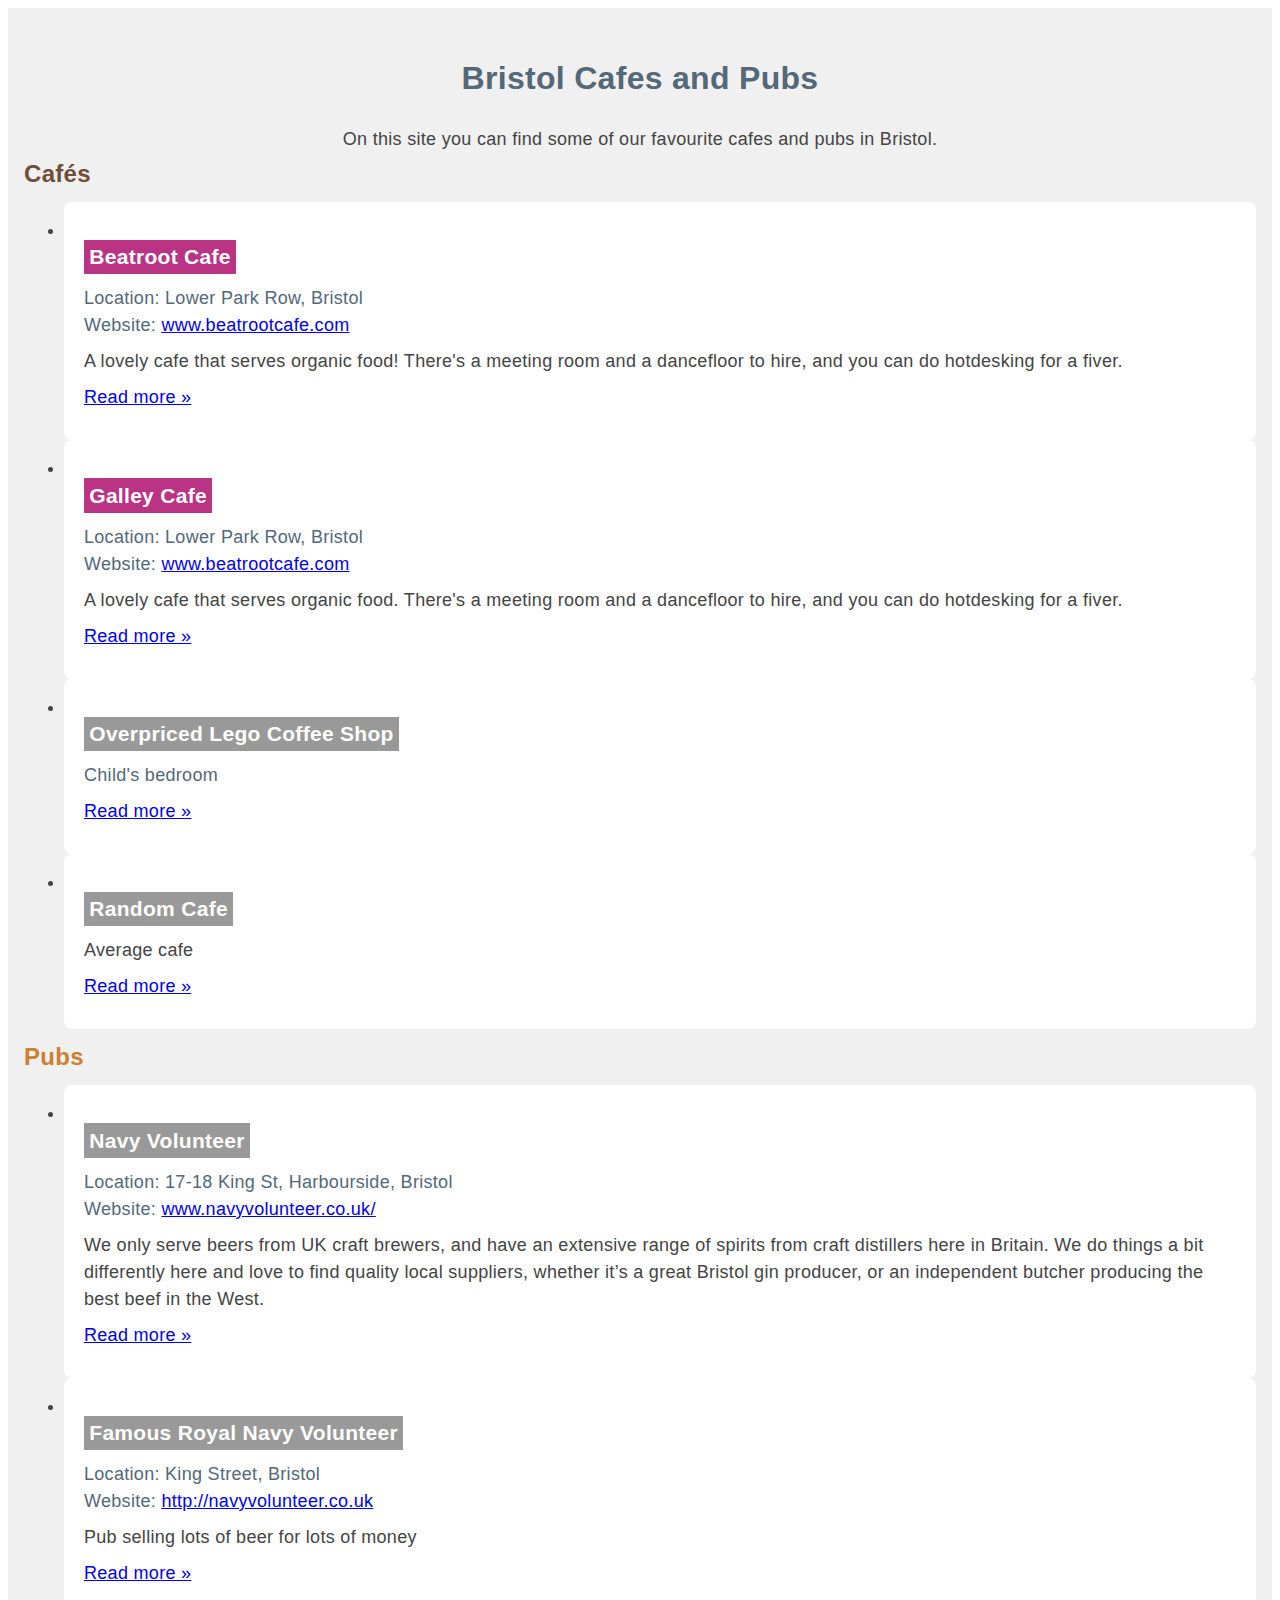
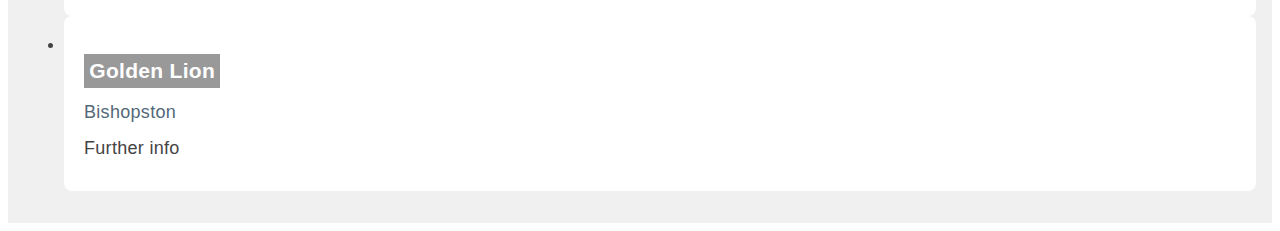
==== index.html @ d59aa423 "styles about page" ====
<!DOCTYPE html>
<html lang="en">
<head>
    <meta charset="UTF-8">
    <meta name="viewport" content="width=device-width, initial-scale=1" />
    <link rel="stylesheet" href="css/normalize.css">
    <link rel="stylesheet" href="css/grid.css">
    <link rel="stylesheet" href="css/styles.css">
    <title>Bristol Pubs and Cafes</title>
</head>

<body>
    <div class="wrapper">
    <h1>Bristol Cafes and Pubs</h1>
    <p class="centered full">On this site you can find some of our favourite cafes and pubs in Bristol.</p>
    <h2 class="cafes">Caf&eacute;s</h2>
    <div>
        <ul class="grid grid--flex">
            <li class="grid__cell u-1/3--large u-1/2--larger u-1/4--largest">
                <article class="cafe">  

                    <div class="grid grid--flex">
                        <section class="grid__cell u-1/2--small u-1/1--large u-1/2--larger u-1/1--largest">
                            <div class="img__wrap">
                                <img src="img/c_beatroot.jpg" alt="" /> 
                            </div>                       
                        </section><!--
                        --><section class="grid__cell u-1/2--small u-1/1--large u-1/2--larger u-1/1--largest">
                            <div class="text__wrap">
                                 <h3 class="cafe beatroot">Beatroot Cafe</h3> 
                                 <p class="address">
                                    Location: Lower Park Row, Bristol<br />
                                    Website: <a href="http://www.beatrootcafe.com">www.beatrootcafe.com</a>
                                 </p>
                                 <p class="description">
                                    A lovely cafe that serves organic food! There's a meeting room and a dancefloor to hire, and you can do hotdesking for a fiver.
                                 </p>
                                 <p><a href="cafes/c_beatroot.html">Read more &raquo;</a></p>
                            </div>
                        </section>
                    </div>
 
                </article>
            </li>
            <li class="grid__cell u-1/3--large u-1/2--larger u-1/4--largest">

                <article class="cafe">

                    <div class="grid grid--flex">
                        <section class="grid__cell u-1/2--small u-1/1--large u-1/2--larger u-1/1--largest">
                            <div class="img__wrap">
                                <img src="img/c_beatroot.jpg" alt="" />
                            </div>
                        </section><!--
                        --><section class="grid__cell u-1/2--small u-1/1--large u-1/2--larger u-1/1--largest">
                        <div class="text__wrap">
                            <h3 class="cafe beatroot">Galley Cafe</h3>
                            <p class="address">
                                Location: Lower Park Row, Bristol<br />
                                Website: <a href="http://www.beatrootcafe.com">www.beatrootcafe.com</a>
                            </p>
                            <p class="description">
                                A lovely cafe that serves organic food. There's a meeting room and a dancefloor to hire, and you can do hotdesking for a fiver.
                            </p>
                            <p><a href="cafes/galley_cafe.html">Read more &raquo;</a></p>
                        </div>
                    </section>
                    </div>
 
                </article>
            </li>
            <li class="grid__cell u-1/3--large u-1/2--larger u-1/4--largest">

                <article class="cafe">  

                    <div class="grid grid--flex">
                        <section class="grid__cell u-1/2--small u-1/1--large u-1/2--larger u-1/1--largest">
                            <div class="img__wrap">
                                <img src="cafes/img/Lego-coffee.jpg" alt="" /> 
                            </div>                       
                        </section><!--
                        --><section class="grid__cell u-1/2--small u-1/1--large u-1/2--larger u-1/1--largest">
                            <div class="text__wrap">
                                 <h3 class="cafe">Overpriced Lego Coffee Shop</h3> 
                                 <p class="address">
                                     Child's bedroom
                                 </p>
                                 <p><a href="cafes/lego-coffee.html">Read more &raquo;</a></p>
                            </div>
                        </section>
                    </div>
 
                </article>
            </li>
            <li class="grid__cell u-1/3--large u-1/2--larger u-1/4--largest">
                <article class="cafe">  

                    <div class="grid grid--flex">
                        <section class="grid__cell u-1/2--small u-1/1--large u-1/2--larger u-1/1--largest">
                            <div class="img__wrap">
                                <img src="img/c_pancakes.jpg" alt="" /> 
                            </div>                       
                        </section><!--
                        --><section class="grid__cell u-1/2--small u-1/1--large u-1/2--larger u-1/1--largest">
                            <div class="text__wrap">
                                 <h3 class="cafe">Random Cafe</h3> 
                                
                                 <p class="description">
                                     Average cafe
                                 </p>
                                 <p><a href="cafes/randomCafe.html">Read more &raquo;</a></p>
                            </div>
                        </section>
                    </div>
 
                </article>
            </li>           
        </ul>
    </div>
    <div id="pubs"></div>
    <h2 class="pubs">Pubs</h2>
     <div>

        <ul class="grid grid--flex">
            <li class="grid__cell u-1/3--large u-1/2--larger u-1/4--largest">
                <article class="cafe">  

                    <div class="grid grid--flex">
                        <section class="grid__cell u-1/2--small u-1/1--large u-1/2--larger u-1/1--largest">
                            <div class="img__wrap">
                                <img src="img/p_navy.png" alt="" /> 
                            </div>                       
                        </section><!--
                        --><section class="grid__cell u-1/2--small u-1/1--large u-1/2--larger u-1/1--largest">
                            <div class="text__wrap">
                                 <h3 class="cafe navyvolunteer">Navy Volunteer</h3> 
                                 <p class="address">
                                    Location: 17-18 King St, Harbourside, Bristol<br />
                                    Website: <a href="http://navyvolunteer.co.uk/">www.navyvolunteer.co.uk/</a>
                                 </p>
                                 <p class="description">
                                    We only serve beers from UK craft brewers, and have an extensive range of spirits from craft distillers here in Britain.  We do things a bit differently here and love to find quality local suppliers, whether it’s a great Bristol gin producer, or an independent butcher producing the best beef in the West.
                                 </p>
                                 <p><a href="pubs/p_navyvolunteer.html">Read more &raquo;</a></p>
                            </div>
                        </section>
                    </div>
 
                </article>
            </li>
            <li class="grid__cell u-1/3--large u-1/2--larger u-1/4--largest">
                <article class="cafe">  

                    <div class="grid grid--flex">
                        <section class="grid__cell u-1/2--small u-1/1--large u-1/2--larger u-1/1--largest">
                            <div class="img__wrap">
                                <img src="img/p_beer.jpg" alt="" /> 
                            </div>                       
                        </section><!--
                        --><section class="grid__cell u-1/2--small u-1/1--large u-1/2--larger u-1/1--largest">
                            <div class="text__wrap">
                                 <h3 class="cafe">Famous Royal Navy Volunteer</h3> 
                                 <p class="address">
                                    Location: King Street, Bristol<br />
                                    Website: <a href="http://navyvolunteer.co.uk">http://navyvolunteer.co.uk</a>
                                 </p>
                                 <p class="description">
                                     Pub selling lots of beer for lots of money
                                 </p>
                                <p><a href="pubs/p_volley.html">Read more &raquo;</a></p>
                            </div>
                        </section>
                    </div>
 
                </article>
            </li>
            <li class="grid__cell u-1/3--large u-1/2--larger u-1/4--largest">
                <article class="cafe">  
                    <div class="grid grid--flex">
                        <section class="grid__cell u-1/2--small u-1/1--large u-1/2--larger u-1/1--largest">
                            <div class="img__wrap">
                                <img src="img/p_bar.jpg" alt="" /> 
                            </div>                       
                        </section><!--
                        --><section class="grid__cell u-1/2--small u-1/1--large u-1/2--larger u-1/1--largest">
                            <div class="text__wrap">
                                 <h3 class="cafe">Golden Lion</h3> 
                                 <p class="address">
                                    Bishopston
                                 </p>
                                 <p class="description">
                                     Further info 
                                 </p>
                            </div>
                        </section>
                    </div> 
                </article>
            </li>
        </ul>
    </div>
    </div> 
</body>

</html>
---- css/styles.css ----
body {
    color: #444;
    /*font-family: "Trebuchet MS", Georgia, serif;*/
    font-family: Verdana, sans-serif;
    letter-spacing: 0.3px;
    font-size: 16px;
}

@font-face {
    font-family: 'league_gothicregular';
    src: url('leaguegothic-regular-webfont.woff2') format('woff2'),
         url('leaguegothic-regular-webfont.woff') format('woff');
    font-weight: normal;
    font-style: normal;

}

/* Generated by Font Squirrel (https://www.fontsquirrel.com) on August 29, 2016 */

@font-face {
    font-family: 'aleoregular';
    src: url('aleo-regular-webfont.woff2') format('woff2'),
         url('aleo-regular-webfont.woff') format('woff');
    font-weight: normal;
    font-style: normal;

}

@font-face {
    font-family: 'aleolight';
    src: url('aleo-light-webfont.woff2') format('woff2'),
         url('aleo-light-webfont.woff') format('woff');
    font-weight: normal;
    font-style: normal;
}

body {
    color: #444;
}

h1, h2, h3{
    margin-top: 0;
}
h1 {
    font-size: 24px;
    line-height: 1.867;
    margin-bottom: 0.933em;
    margin-top: 30px;
}
h2{
    font-size: 21px;
    line-height:1.067;
    margin-bottom: 0.533em;
}
h3 {
    font-size: 18px;
    line-height: 1.244;
    margin-bottom: 0.622em;
}

p {
    margin-top: 0;
    margin-bottom: 0.5em;
    font-size: 16px;
    line-height: 1.4;
}
@media (min-width: 1100px){
    p {
        font-size: 18px;
        line-height: 1.5;
        margin-bottom: 0.5em;
    }
    h1 {
        font-size: 32px;
        line-height: 1.5;
        margin-bottom: 0.75em;
    }
    h2 {
        font-size: 24px;
        line-height: 1;
        margin-bottom: 0.5em;  
    }
    h3 {
        font-size: 21px;
        line-height: 1.142;
        margin-bottom: 0.517em;
    }
}

img {
    max-width: 100%;
    height: auto;
}

.wrapper {
    background: #f0f0f0;
    max-width: 87.5em;
    min-width: 20em;
    margin: 0 auto;
    padding: 16px;
}
.v-pad-50 {
    padding-top: 50px;
    padding-bottom: 50px;
} 

/* Site-specific */

.cafe {
    background: #fff; 
    padding: 20px;  
    border-radius: 8px; 
}

.address {
    color: #536878; 
}

h1, h2, h3{
    font-family: 'aleolight', sans-serif;
}


h1 {    
    color: #536878;  /* 'Dark electric blue' */
    text-align: center;
}

h1.heading-home{
    color: teal;
}
h2.cafes {
    color: #6f4e37;
}
h2.pubs {
    color: #cd7f32;
}

.nav-wrapper {
    text-align: center;
}
.nav-wrapper ul {
    list-style: none;
}
.nav-wrapper ul li {
    display: inline-block;
    margin-right: 1em;
}

.cafe h3{
    background: #999;
    color: #fff;
    padding: 0.25em;
    display: inline-block; 
    border-radius: 0;   
}

.centered {
    text-align: center;
}
.full {
     width: 100%;
}

@media (min-width: 640px){
    .columns {
        -moz-column-count: 2;
        -webkit-column-count: 2;
        column-count: 2;
    }
}

p, span.no-break {
    -webkit-column-break-inside:avoid;
    -moz-column-break-inside:avoid;
    -o-column-break-inside:avoid;
    -ms-column-break-inside:avoid;
    column-break-inside:avoid;
    display: table;
}

.about {
    padding: 24px;
}

.about h2 {
    font-family: 'league_gothicregular', arial, sans-serif !important;
    font-weight: normal;
    letter-spacing: 1px;
    text-transform: uppercase;
}
.cafe h3.beatroot {
    background: #bb3385;
}

.menu {
    position: fixed;
}


.menu {    
    background: #fff;
    border: 1px solid #dedede;
    position: fixed;  
}

.menu ul {
    padding: 0 15px;
}


.inner {
    background: #fff;
    border-radius: 5px;
    padding: 10px;
}

@keyframes animatedBackground {
    from { background-position: 0 0; }
    to { background-position: 100% 0; }
}

#git-is-great {        
        width: 340px; 
        height: 150px; 
        background-image: url(../img/gitscroll3.png);
        background-position: 0px 0px;
        background-repeat: repeat-x;
        animation: animatedBackground 12s linear infinite;
}
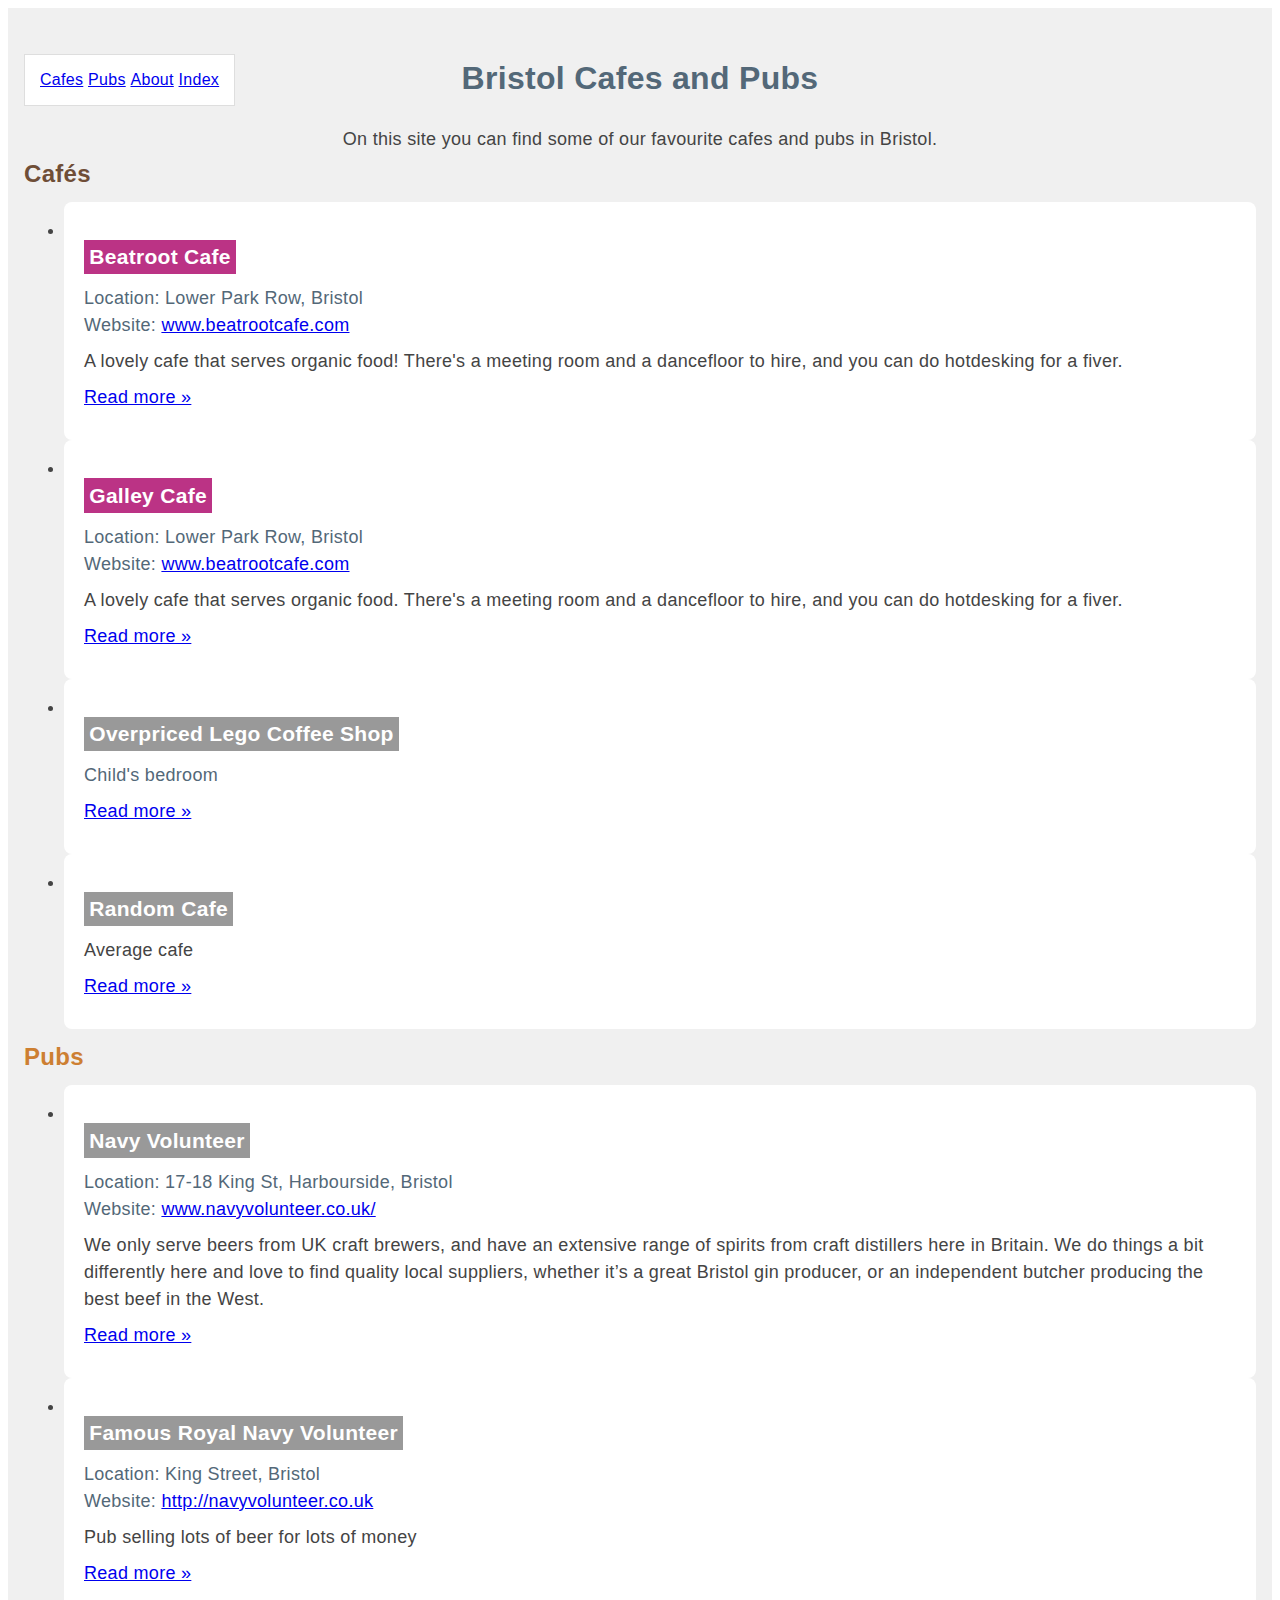
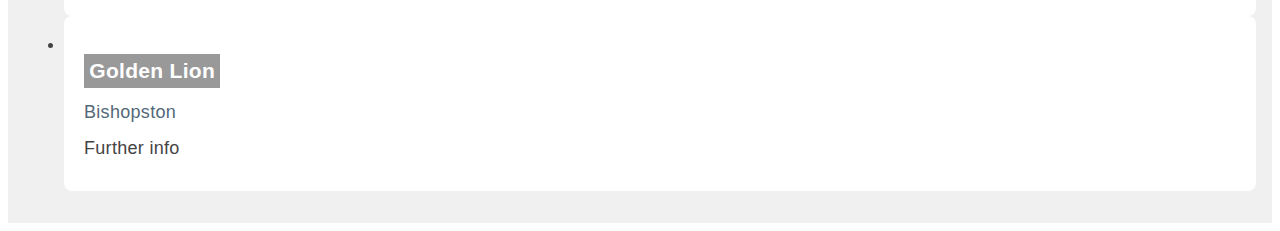
==== commit 9ce89608: "tweak styles of nav, position fixed" ====
--- a/index.html
+++ b/index.html
@@ -11,7 +11,21 @@
 
 <body>
     <div class="wrapper">
-    <h1>Bristol Cafes and Pubs</h1>
+    <div class="grid">
+        <div class="grid__cell u-1/3--large">
+            <div class="menu">
+                <ul>
+                    <li><a href="#cafes">Cafes</a></li>
+                    <li><a href="#pubs">Pubs</a></li>
+                    <li><a href="about/index.html">About</a></li>
+                    <li><a href="index/index.html">Index</a></li>
+                </ul>
+            </div>
+        </div><!--  
+        --><div class="grid__cell u-1/3--large"><h1>Bristol Cafes and Pubs</h1></div><!--
+        --><div class="grid__cell u-1/3--large"  id="cafes"></div>
+    </div>
+    
     <p class="centered full">On this site you can find some of our favourite cafes and pubs in Bristol.</p>
     <h2 class="cafes">Caf&eacute;s</h2>
     <div>
--- a/css/styles.css
+++ b/css/styles.css
@@ -208,6 +208,9 @@
     padding: 0 15px;
 }
 
+.menu li {
+    display: inline-block;
+}
 
 .inner {
     background: #fff;
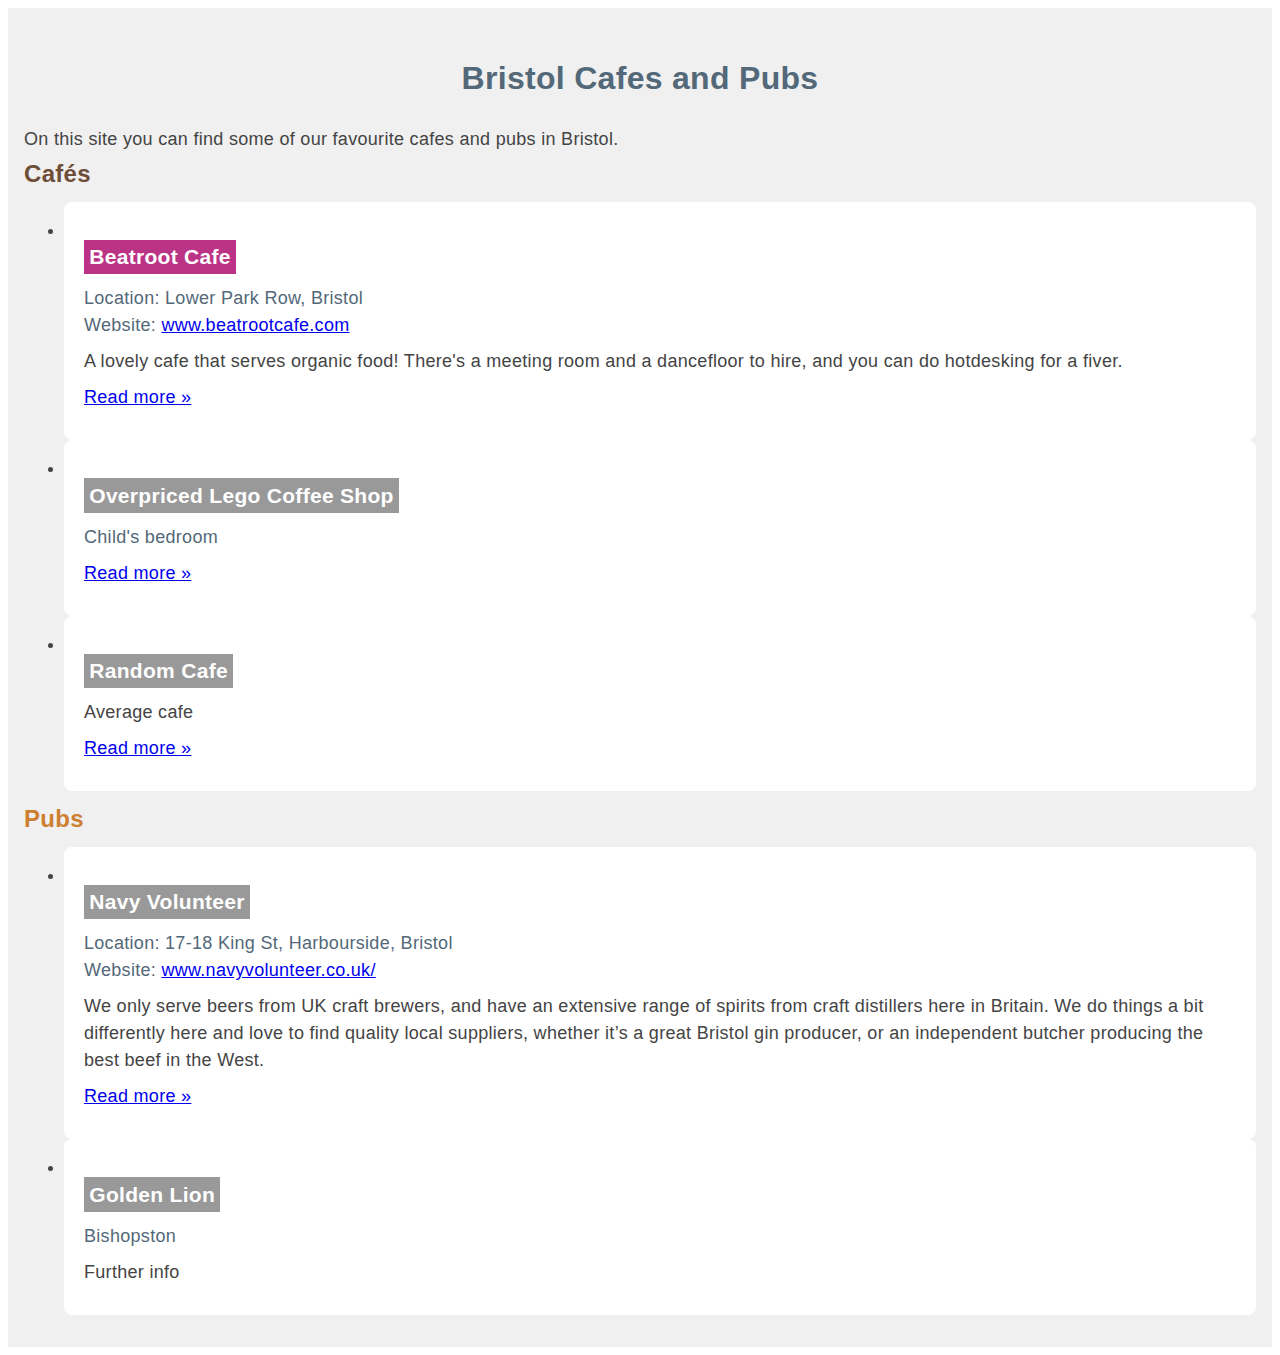
==== commit 68e0ca21: "tidy index.html, remove redundant cafes and pubs" ====
--- a/index.html
+++ b/index.html
@@ -11,25 +11,14 @@
 
 <body>
     <div class="wrapper">
-    <div class="grid">
-        <div class="grid__cell u-1/3--large">
-            <div class="menu">
-                <ul>
-                    <li><a href="#cafes">Cafes</a></li>
-                    <li><a href="#pubs">Pubs</a></li>
-                    <li><a href="about/index.html">About</a></li>
-                    <li><a href="index/index.html">Index</a></li>
-                </ul>
-            </div>
-        </div><!--  
-        --><div class="grid__cell u-1/3--large"><h1>Bristol Cafes and Pubs</h1></div><!--
-        --><div class="grid__cell u-1/3--large"  id="cafes"></div>
-    </div>
-    
+    <h1>Bristol Cafes and Pubs</h1>
     <p class="centered full">On this site you can find some of our favourite cafes and pubs in Bristol.</p>
     <h2 class="cafes">Caf&eacute;s</h2>
     <div>
+        <!-- LIST OF CAFES --> 
         <ul class="grid grid--flex">
+
+
             <li class="grid__cell u-1/3--large u-1/2--larger u-1/4--largest">
                 <article class="cafe">  
 
@@ -56,33 +45,8 @@
  
                 </article>
             </li>
-            <li class="grid__cell u-1/3--large u-1/2--larger u-1/4--largest">
 
-                <article class="cafe">
 
-                    <div class="grid grid--flex">
-                        <section class="grid__cell u-1/2--small u-1/1--large u-1/2--larger u-1/1--largest">
-                            <div class="img__wrap">
-                                <img src="img/c_beatroot.jpg" alt="" />
-                            </div>
-                        </section><!--
-                        --><section class="grid__cell u-1/2--small u-1/1--large u-1/2--larger u-1/1--largest">
-                        <div class="text__wrap">
-                            <h3 class="cafe beatroot">Galley Cafe</h3>
-                            <p class="address">
-                                Location: Lower Park Row, Bristol<br />
-                                Website: <a href="http://www.beatrootcafe.com">www.beatrootcafe.com</a>
-                            </p>
-                            <p class="description">
-                                A lovely cafe that serves organic food. There's a meeting room and a dancefloor to hire, and you can do hotdesking for a fiver.
-                            </p>
-                            <p><a href="cafes/galley_cafe.html">Read more &raquo;</a></p>
-                        </div>
-                    </section>
-                    </div>
- 
-                </article>
-            </li>
             <li class="grid__cell u-1/3--large u-1/2--larger u-1/4--largest">
 
                 <article class="cafe">  
@@ -106,6 +70,8 @@
  
                 </article>
             </li>
+
+
             <li class="grid__cell u-1/3--large u-1/2--larger u-1/4--largest">
                 <article class="cafe">  
 
@@ -130,12 +96,15 @@
                 </article>
             </li>           
         </ul>
+        <!-- END LIST OF CAFES --> 
     </div>
     <div id="pubs"></div>
     <h2 class="pubs">Pubs</h2>
      <div>
+        <!-- LIST OF PUBS --> 
+        <ul class="grid grid--flex">
 
-        <ul class="grid grid--flex">
+
             <li class="grid__cell u-1/3--large u-1/2--larger u-1/4--largest">
                 <article class="cafe">  
 
@@ -162,32 +131,8 @@
  
                 </article>
             </li>
-            <li class="grid__cell u-1/3--large u-1/2--larger u-1/4--largest">
-                <article class="cafe">  
 
-                    <div class="grid grid--flex">
-                        <section class="grid__cell u-1/2--small u-1/1--large u-1/2--larger u-1/1--largest">
-                            <div class="img__wrap">
-                                <img src="img/p_beer.jpg" alt="" /> 
-                            </div>                       
-                        </section><!--
-                        --><section class="grid__cell u-1/2--small u-1/1--large u-1/2--larger u-1/1--largest">
-                            <div class="text__wrap">
-                                 <h3 class="cafe">Famous Royal Navy Volunteer</h3> 
-                                 <p class="address">
-                                    Location: King Street, Bristol<br />
-                                    Website: <a href="http://navyvolunteer.co.uk">http://navyvolunteer.co.uk</a>
-                                 </p>
-                                 <p class="description">
-                                     Pub selling lots of beer for lots of money
-                                 </p>
-                                <p><a href="pubs/p_volley.html">Read more &raquo;</a></p>
-                            </div>
-                        </section>
-                    </div>
- 
-                </article>
-            </li>
+
             <li class="grid__cell u-1/3--large u-1/2--larger u-1/4--largest">
                 <article class="cafe">  
                     <div class="grid grid--flex">
@@ -211,6 +156,7 @@
                 </article>
             </li>
         </ul>
+        <!-- END LIST OF PUBS -->
     </div>
     </div> 
 </body>
--- a/css/styles.css
+++ b/css/styles.css
@@ -153,13 +153,6 @@
     padding: 0.25em;
     display: inline-block; 
     border-radius: 0;   
-}
-
-.centered {
-    text-align: center;
-}
-.full {
-     width: 100%;
 }
 
 @media (min-width: 640px){
@@ -208,9 +201,6 @@
     padding: 0 15px;
 }
 
-.menu li {
-    display: inline-block;
-}
 
 .inner {
     background: #fff;
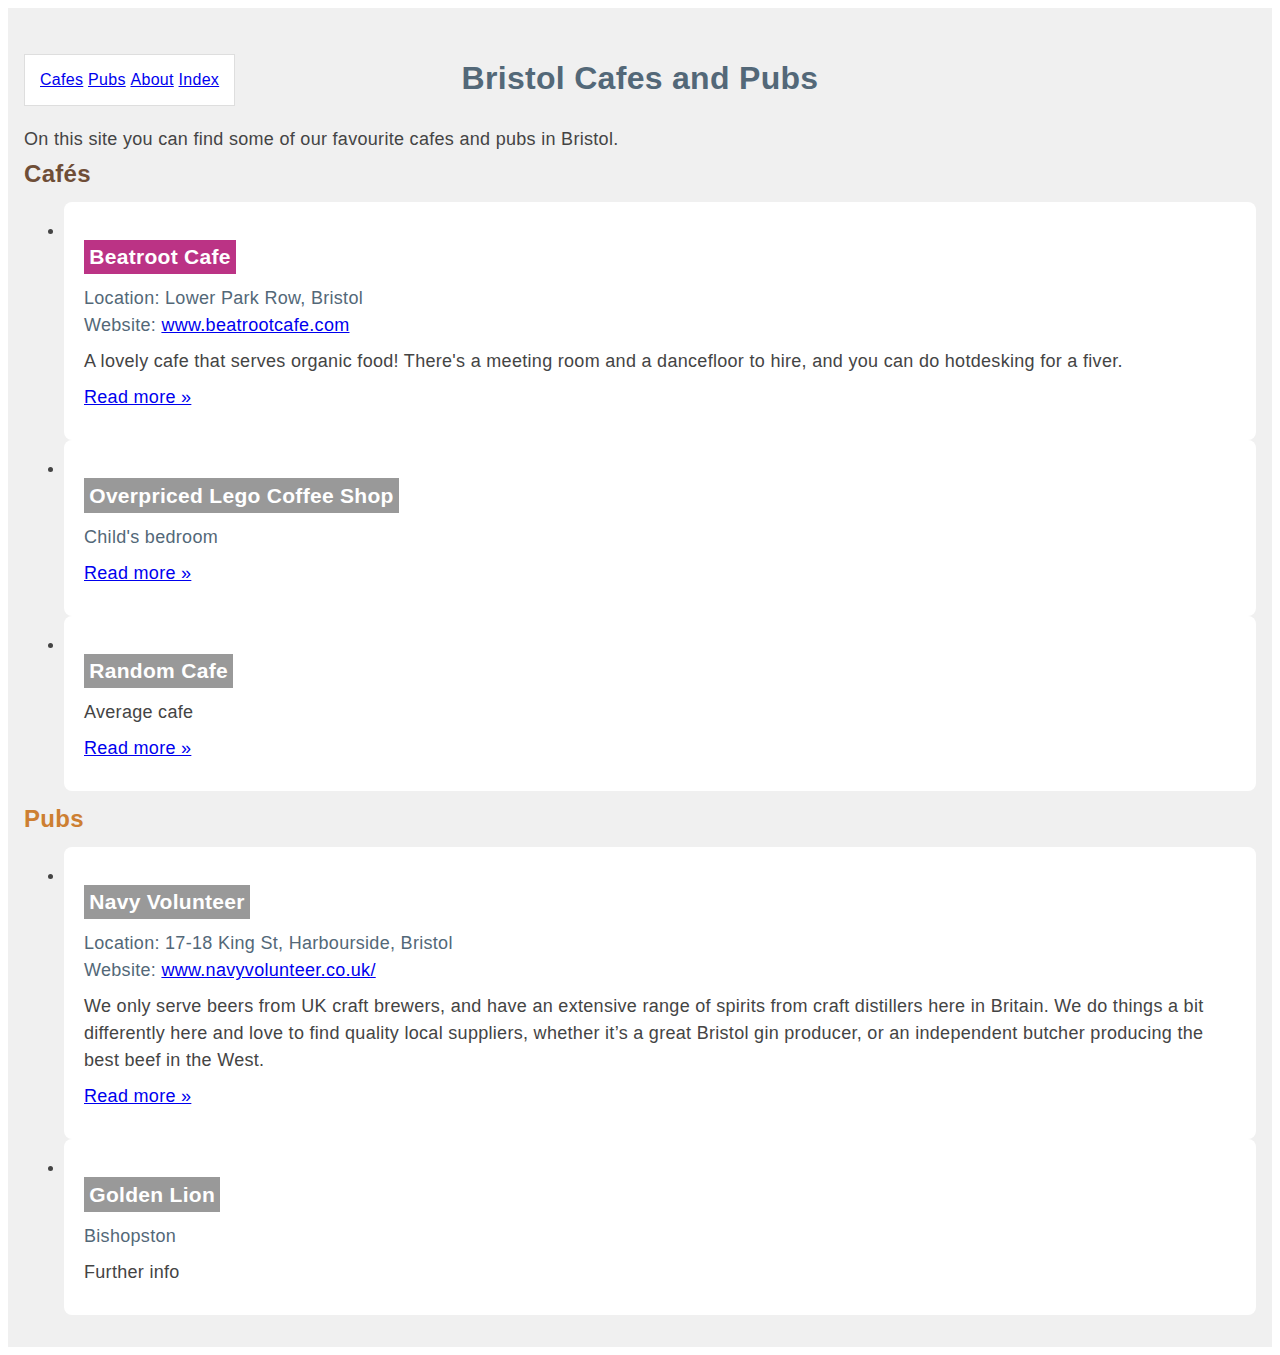
==== commit bff4d4fe: "tidy index.html, remove redundant cafes and pubs" ====
--- a/index.html
+++ b/index.html
@@ -11,7 +11,21 @@
 
 <body>
     <div class="wrapper">
-    <h1>Bristol Cafes and Pubs</h1>
+    <div class="grid">
+        <div class="grid__cell u-1/3--large">
+            <div class="menu">
+                <ul>
+                    <li><a href="#cafes">Cafes</a></li>
+                    <li><a href="#pubs">Pubs</a></li>
+                    <li><a href="about/index.html">About</a></li>
+                    <li><a href="index/index.html">Index</a></li>
+                </ul>
+            </div>
+        </div><!--  
+        --><div class="grid__cell u-1/3--large"><h1>Bristol Cafes and Pubs</h1></div><!--
+        --><div class="grid__cell u-1/3--large"  id="cafes"></div>
+    </div>
+    
     <p class="centered full">On this site you can find some of our favourite cafes and pubs in Bristol.</p>
     <h2 class="cafes">Caf&eacute;s</h2>
     <div>
--- a/css/styles.css
+++ b/css/styles.css
@@ -201,6 +201,9 @@
     padding: 0 15px;
 }
 
+.menu li {
+    display: inline-block;
+}
 
 .inner {
     background: #fff;
